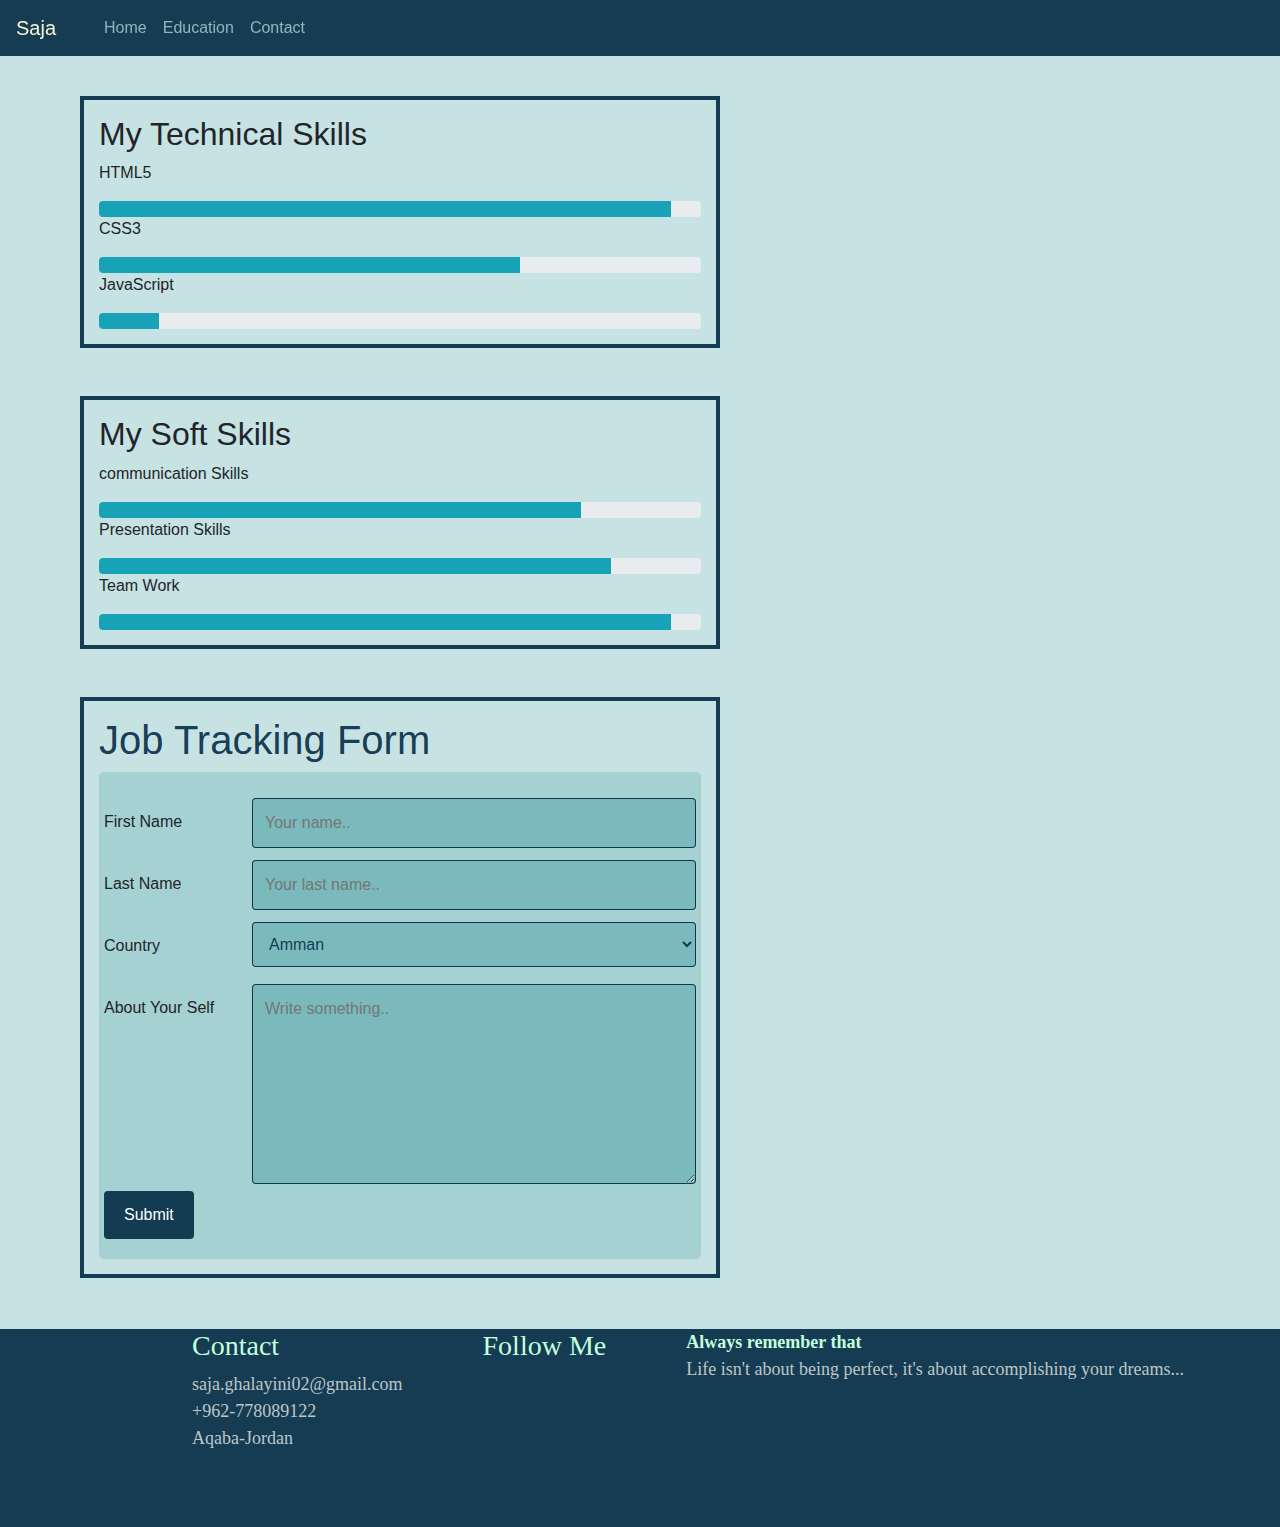
==== style-page/index.html @ 6d40e918 "projecct" ====
<!DOCTYPE html>
<html lang="en">
<head>
    <meta charset="UTF-8">
    <meta http-equiv="X-UA-Compatible" content="IE=edge">
    <meta name="viewport" content="width=device-width, initial-scale=1.0">
    <link rel="stylesheet" href="../css/bootstrap.css">
    <link rel="stylesheet" href="style.css">
    <title>Skills</title>
</head>
<body >

    
    <nav class="navbar fixed-top navbar-expand-lg nav-bar">
        <a class="navbar-brand" href="" style="color: #F6F2D4;">Saja</a>
          <span class="navbar-toggler-icon"></span>
        </button>
        <div class="collapse navbar-collapse" id="navbarNav">
          <ul class="navbar-nav" >
            <li class="nav-item active">
              <a class="nav-link" href="#">Home <span class="sr-only">(current)</span></a>
            </li>
            <li class="nav-item">
              <a class="nav-link" href="#Education">Education</a>
            </li>
            <li class="nav-item">
              <a class="nav-link" href="#">Contact</a>
            </li>
            
          </ul>
        </div>
      </nav>


<br>
<br>
<br>
<br>

<!-- ************************************************* That's the Main ************************************************** -->
<main>
      <div class="skills">
          <h2>My Technical Skills</h2>
          <p>HTML5</p>

          <div class="progress">
            <div class="progress-bar bg-info" style="width:95%"></div>
          </div>

          <p>CSS3</p>
          <div class="progress">
            <div class="progress-bar bg-info" style="width:70%"></div>
          </div>

          <p>JavaScript</p>

          <div class="progress">
            <div class="progress-bar bg-info" style="width:10%"></div>
          </div>
          </div>


     <br>
     <br>

      <div class="skills">
        <h2>My Soft Skills</h2>
        <p>communication Skills</p>

        <div class="progress">
            <div class="progress-bar bg-info" style="width:80%"></div>
          </div>

        <p>Presentation Skills</p>
        <div class="progress">
            <div class="progress-bar bg-info" style="width:85%"></div>
          </div>

        <p>Team Work</p>
        <div class="progress">
            <div class="progress-bar bg-info" style="width:95%"></div>
          </div>
    </div>

     

    <br>
    <br>

    <div id="form">
        <h1 id="head" style="color: #082e47ec;">
          Job Tracking Form
        </h1>


        <div class="container">
            <form action="action_page.php">
              <div class="row">
                <div class="col-25">
                  <label for="fname">First Name</label>
                </div>
                <div class="col-75">
                  <input type="text" id="fname" name="firstname" placeholder="Your name..">
                </div>

              </div>
              <div class="row">
                <div class="col-25">
                  <label for="lname">Last Name</label>
                </div>

                <div class="col-75">
                  <input type="text" id="lname" name="lastname" placeholder="Your last name..">
                </div>

              </div>
              <div class="row">
                <div class="col-25">
                  <label for="country">Country</label>
                </div>

                <div class="col-75">
                  <select id="country" name="country">
                    <option value="amman">Amman</option>
                    <option value="aqaba">Aqaba</option>
                    <option value="other">Other</option>
                  </select>
                </div>

              </div>
              <div class="row">
                <div class="col-25">
                  <label for="subject">About Your Self</label>
                </div>
                <div class="col-75" >
                  <textarea id="subject" name="subject" placeholder="Write something.." style="height:200px"></textarea>
                </div>

              </div>
              <div class="row">
                <input type="submit" value="Submit">
              </div>
            </form>
          </div>
</main>





<!-- ************************************************* That's the Footer ************************************************** -->

    <footer>

  
        <div id="footer_box">
        
            <div id="footer-text-left">

                <h3 style="color: #C4FFDD;">Contact</h3>

                saja.ghalayini02@gmail.com
                <br>
                +962-778089122
                <br>
                Aqaba-Jordan

            </div>


            <div id="footer-text-center">

                 <h3 style="color: #C4FFDD;">Follow Me</h3>
 
                 <a href="https://www.linkedin.com/in/saja-al-ghalayini"> <span style="color: #cad3d6c7;">
                    <i class="fa-brands fa-linkedin fa-2xl"></i></span>
                  
                 </a>
                     
 
                 <a href="https://github.com/saja-alghalayini"> <span style="color: #cad3d6c7;">
                    <i class="fa-brands fa-github-square fa-2xl"></i></span>
          
                 </a>
                 
            </div>


            <div id="footer-text-right">

                <strong style="color: #C4FFDD;"> Always remember that</strong> <br>
                Life isn't about being perfect, it's about accomplishing your dreams...

            </div>



        </div>

    </footer>
</body>
</html>
---- style-page/style.css ----
*{
    box-sizing: border-box;
 }


body{
    background-color: #7ababd6b;
}

.nav-bar{
    background-color: #082e47ec;
}

ul a{
    color: #8bb9bb;
}

ul a:hover{
    color: #F9F9F9;
}

.skills{
    border: 4px solid #082e47ec;
    padding: 15px;
    width: 50%;
    margin-left: 80px;
}

#form{
    border: 4px solid #082e47ec;
    padding: 15px;
    width: 50%;
    margin-left: 80px;
}



input[type=text], select, textarea{
    width: 100%;
    padding: 12px;
    border: 1px solid #082e47ec;
    background-color: #7ababd;
    color:  #082e47ec;
    border-radius: 4px;
    box-sizing: border-box;
    resize: vertical;
  }
  
  
  label {
    padding: 12px 12px 12px 0;
    display: inline-block;
  }
  
  
  input[type=submit] {
    background-color:#082e47ec;
    color: white;
    padding: 12px 20px;
    border: none;
    border-radius: 4px;
    cursor: pointer;
    float: right;
  }
  
  
  .container {
    border-radius: 5px;
    background-color: #7ababd6b;
    padding: 20px;
  }
  
  
  .col-25 {
    float: left;
    width: 25%;
    margin-top: 6px;
  }
  
  
  .col-75 {
    float: left;
    width: 75%;
    margin-top: 6px;
  }
  
 
  .row:after {
    content: "";
    display: table;
    clear: both;
  }
  
 
  @media screen and (max-width: 600px) {
    .col-25, .col-75, input[type=submit] {
      width: 100%;
      margin-top: 0;
    }
  }


footer {
    background-color: #082e47ec;
       
}

#footer_box{
    display: flex;
    flex-direction: row;
    padding-bottom:75px;
    
    margin-left: 15%;
    margin-top: 4%;
}

@media ( max-width: 700px )
{ #footer_box {
 flex-direction: column; }

}

#footer-text-left{
    font-size:18px;
    color: #BDC7C9;
    font-family:Euphemia;
    padding-right: 80px;
       
}

#footer-text-center{
    font-size:18px;
    color:#BDC7C9;
    font-family:Euphemia;
    padding-right: 80px;    
}

#footer-text-right{

    font-size:18px;
    font-family:Euphemia;
    color:#BDC7C9;
    padding-right: 80px;
}
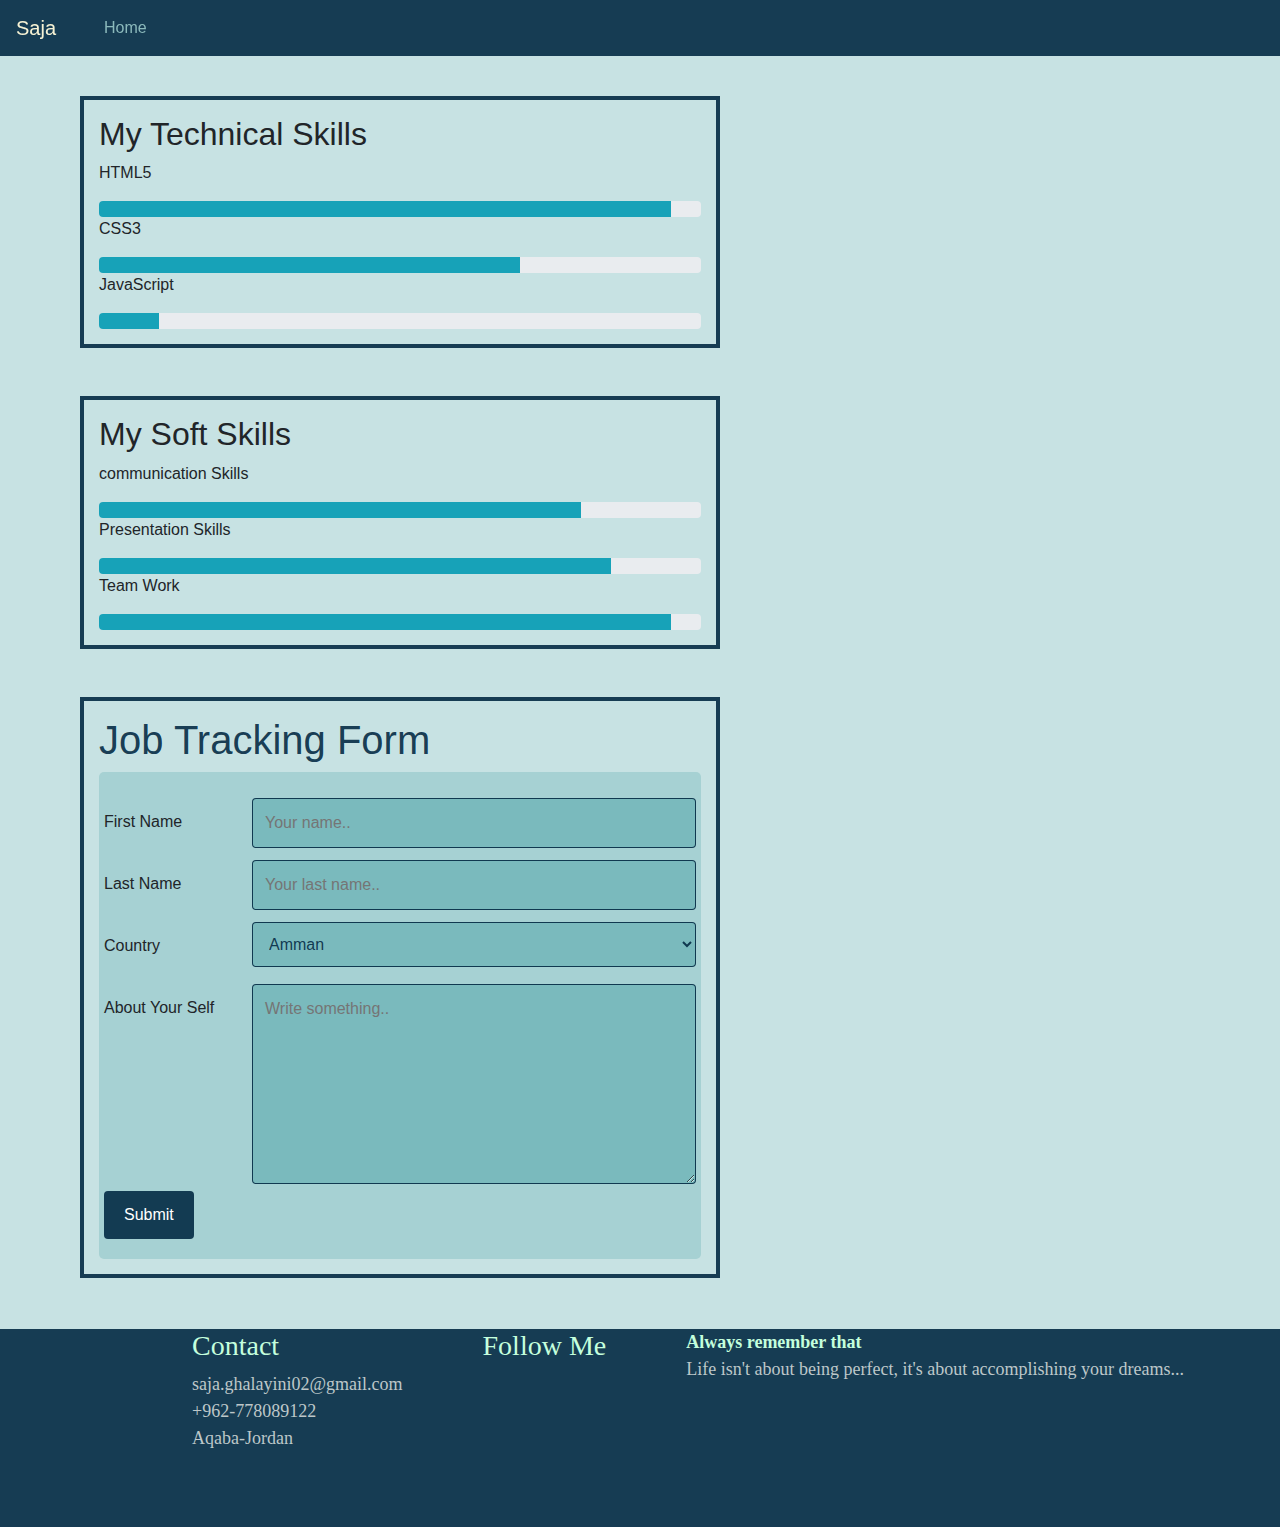
==== commit 2627d2f3: "edit" ====
--- a/style-page/index.html
+++ b/style-page/index.html
@@ -18,14 +18,9 @@
         <div class="collapse navbar-collapse" id="navbarNav">
           <ul class="navbar-nav" >
             <li class="nav-item active">
-              <a class="nav-link" href="#">Home <span class="sr-only">(current)</span></a>
+              <a class="nav-link" href="../index.html">Home <span class="sr-only">(current)</span></a>
             </li>
-            <li class="nav-item">
-              <a class="nav-link" href="#Education">Education</a>
-            </li>
-            <li class="nav-item">
-              <a class="nav-link" href="#">Contact</a>
-            </li>
+          
             
           </ul>
         </div>
--- a/style-page/style.css
+++ b/style-page/style.css
@@ -1,144 +1,166 @@
 *{
-    box-sizing: border-box;
- }
+  box-sizing: border-box;
+}
 
 
-body{
-    background-color: #7ababd6b;
+body
+{
+  background-color: #7ababd6b;
 }
 
-.nav-bar{
-    background-color: #082e47ec;
+.nav-bar
+{
+  background-color: #082e47ec;
 }
 
-ul a{
-    color: #8bb9bb;
+ul a
+{
+  color: #8bb9bb;
 }
 
-ul a:hover{
-    color: #F9F9F9;
+ul a:hover
+{
+  color: #F9F9F9;
 }
 
-.skills{
-    border: 4px solid #082e47ec;
-    padding: 15px;
-    width: 50%;
-    margin-left: 80px;
+.skills
+{
+  border: 4px solid #082e47ec;
+  padding: 15px;
+  width: 50%;
+  margin-left: 80px;
 }
 
-#form{
-    border: 4px solid #082e47ec;
-    padding: 15px;
-    width: 50%;
-    margin-left: 80px;
+#form
+{
+  border: 4px solid #082e47ec;
+  padding: 15px;
+  width: 50%;
+  margin-left: 80px;
 }
 
 
 
-input[type=text], select, textarea{
-    width: 100%;
-    padding: 12px;
-    border: 1px solid #082e47ec;
-    background-color: #7ababd;
-    color:  #082e47ec;
-    border-radius: 4px;
-    box-sizing: border-box;
-    resize: vertical;
-  }
-  
-  
-  label {
-    padding: 12px 12px 12px 0;
-    display: inline-block;
-  }
-  
-  
-  input[type=submit] {
-    background-color:#082e47ec;
-    color: white;
-    padding: 12px 20px;
-    border: none;
-    border-radius: 4px;
-    cursor: pointer;
-    float: right;
-  }
-  
-  
-  .container {
-    border-radius: 5px;
-    background-color: #7ababd6b;
-    padding: 20px;
-  }
-  
-  
-  .col-25 {
-    float: left;
-    width: 25%;
-    margin-top: 6px;
-  }
-  
-  
-  .col-75 {
-    float: left;
-    width: 75%;
-    margin-top: 6px;
-  }
-  
- 
-  .row:after {
-    content: "";
-    display: table;
-    clear: both;
-  }
-  
- 
-  @media screen and (max-width: 600px) {
-    .col-25, .col-75, input[type=submit] {
-      width: 100%;
-      margin-top: 0;
-    }
-  }
+input[type=text], select, textarea
+{
+  width: 100%;
+  padding: 12px;
+  border: 1px solid #082e47ec;
+  background-color: #7ababd;
+  color:  #082e47ec;
+  border-radius: 4px;
+  box-sizing: border-box;
+  resize: vertical;
+}
 
 
-footer {
-    background-color: #082e47ec;
-       
+label 
+{
+  padding: 12px 12px 12px 0;
+  display: inline-block;
 }
 
-#footer_box{
-    display: flex;
-    flex-direction: row;
-    padding-bottom:75px;
-    
-    margin-left: 15%;
-    margin-top: 4%;
+
+input[type=submit] 
+{
+  background-color:#082e47ec;
+  color: white;
+  padding: 12px 20px;
+  border: none;
+  border-radius: 4px;
+  cursor: pointer;
+  float: right;
+}
+
+
+.container 
+{
+  border-radius: 5px;
+  background-color: #7ababd6b;
+  padding: 20px;
+}
+
+
+.col-25 
+{
+  float: left;
+  width: 25%;
+  margin-top: 6px;
+}
+
+
+.col-75 
+{
+  float: left;
+  width: 75%;
+  margin-top: 6px;
+}
+
+
+.row:after
+{
+  content: "";
+  display: table;
+  clear: both;
+}
+
+
+@media screen and (max-width: 600px) 
+{
+  .col-25, .col-75, input[type=submit] 
+  {
+    width: 100%;
+    margin-top: 0;
+  }
+}
+
+
+footer 
+{
+  background-color: #082e47ec;
+     
+}
+
+#footer_box
+{
+  display: flex;
+  flex-direction: row;
+  padding-bottom:75px;
+  
+  margin-left: 15%;
+  margin-top: 4%;
 }
 
 @media ( max-width: 700px )
-{ #footer_box {
- flex-direction: column; }
+{ 
+  #footer_box 
+  {
+    flex-direction: column; 
+  }
 
 }
 
-#footer-text-left{
-    font-size:18px;
-    color: #BDC7C9;
-    font-family:Euphemia;
-    padding-right: 80px;
-       
+#footer-text-left
+{
+  font-size:18px;
+  color: #BDC7C9;
+  font-family:Euphemia;
+  padding-right: 80px;
+     
 }
 
-#footer-text-center{
-    font-size:18px;
-    color:#BDC7C9;
-    font-family:Euphemia;
-    padding-right: 80px;    
+#footer-text-center
+{
+  font-size:18px;
+  color:#BDC7C9;
+  font-family:Euphemia;
+  padding-right: 80px;    
 }
 
-#footer-text-right{
-
-    font-size:18px;
-    font-family:Euphemia;
-    color:#BDC7C9;
-    padding-right: 80px;
+#footer-text-right
+{
+  font-size:18px;
+  font-family:Euphemia;
+  color:#BDC7C9;
+  padding-right: 80px;
 }